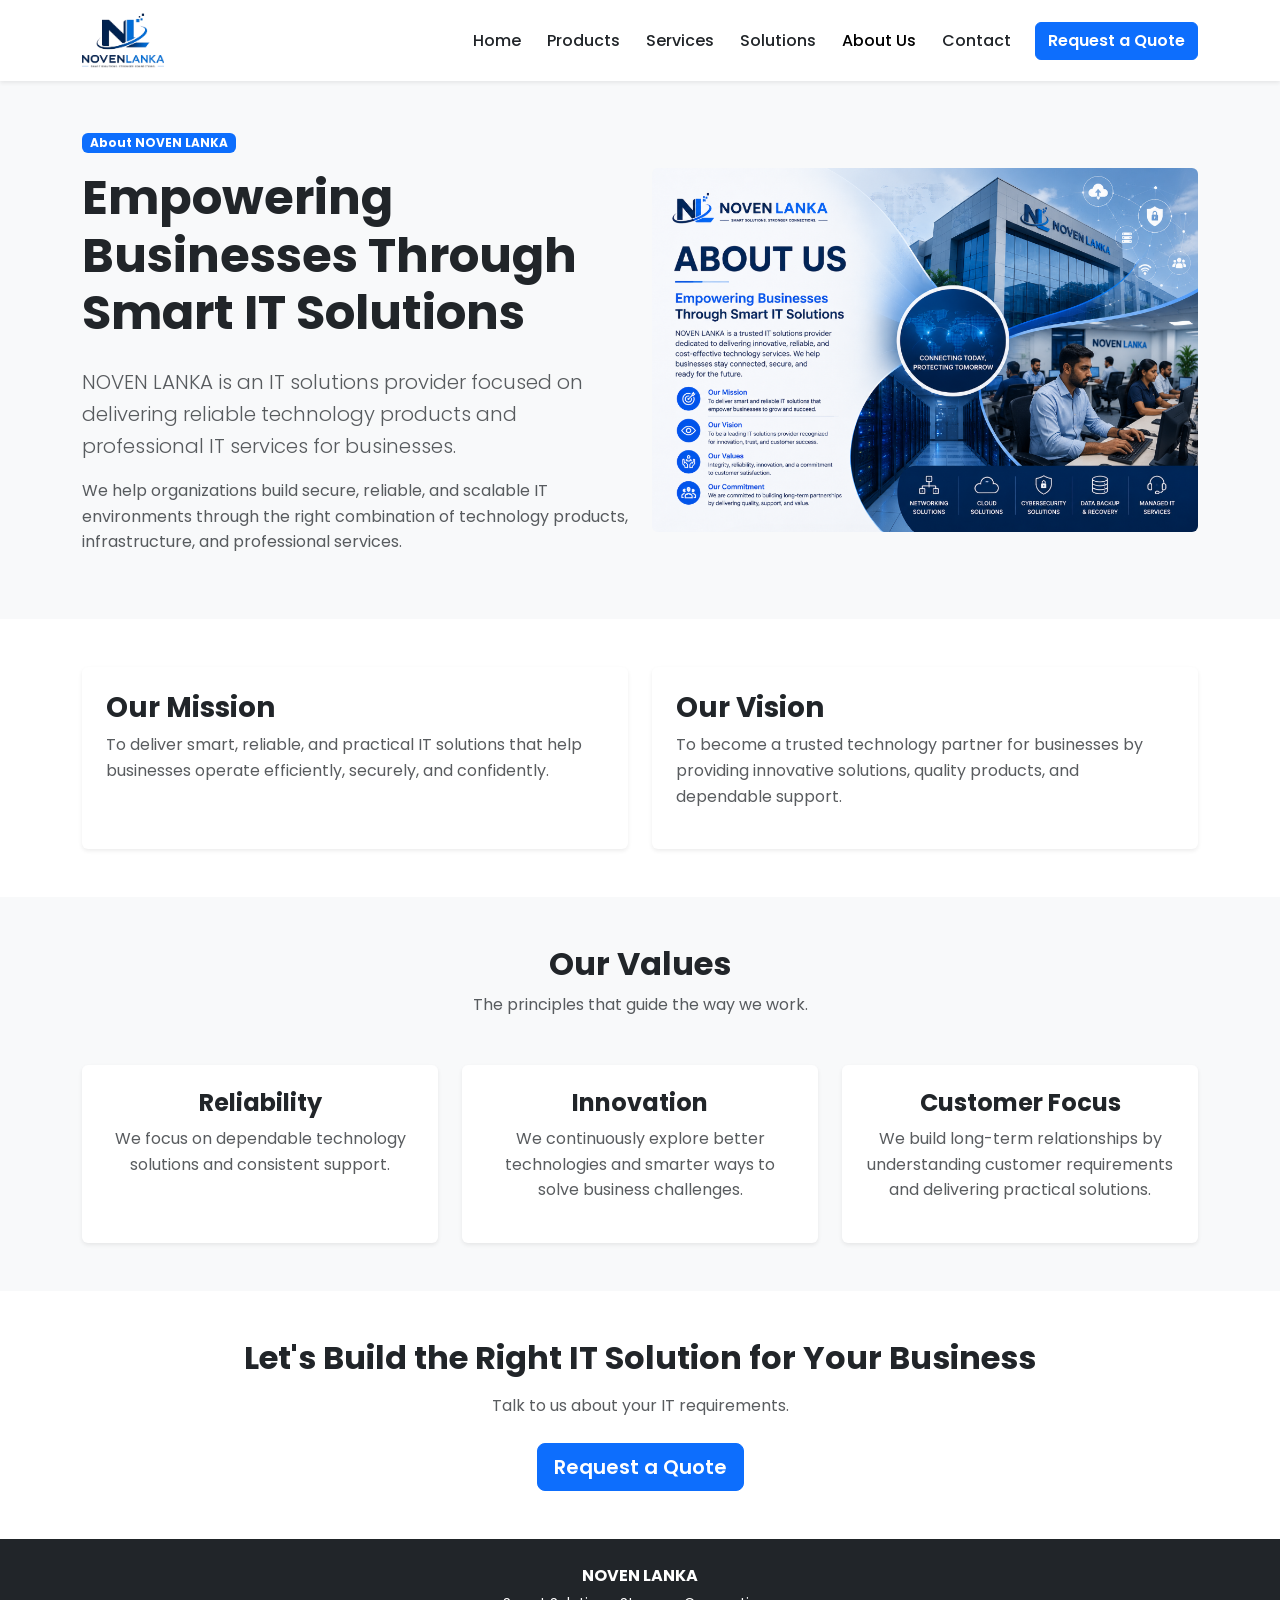
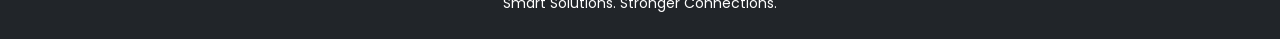
==== about.html @ 1a428ab8 "Initial NOVEN LANKA website" ====
<!DOCTYPE html>
<html lang="en">

<head>

    <!-- Basic Page Settings -->
    <meta charset="UTF-8">

    <meta name="viewport" content="width=device-width, initial-scale=1.0">

    <!-- Page Title -->
    <title>About Us | NOVEN LANKA</title>

    <!-- Favicon -->
    <link rel="icon"
        type="image/png"
        href="assets/images/logo/favicon.png">

    <!-- Google Font -->
    <link rel="preconnect"
        href="https://fonts.googleapis.com">

    <link rel="preconnect"
        href="https://fonts.gstatic.com"
        crossorigin>

    <link href="https://fonts.googleapis.com/css2?family=Poppins:wght@300;400;500;600;700&display=swap"
        rel="stylesheet">

    <!-- Bootstrap CSS -->
    <link href="https://cdn.jsdelivr.net/npm/bootstrap@5.3.7/dist/css/bootstrap.min.css"
        rel="stylesheet">

    <!-- NOVEN LANKA CSS -->
    <link rel="stylesheet"
        href="assets/css/style.css">

</head>


<body>


    <!-- =====================================================
         NAVIGATION
    ====================================================== -->

    <nav class="navbar navbar-expand-lg bg-white shadow-sm sticky-top">

        <div class="container">

            <!-- Logo -->

            <a class="navbar-brand d-flex align-items-center"
                href="index.html">

                <img src="assets/images/logo/novenlanka-logo.png"
                    alt="NOVEN LANKA"
                    class="navbar-logo">

            </a>


            <!-- Mobile Menu -->

            <button class="navbar-toggler"
                type="button"
                data-bs-toggle="collapse"
                data-bs-target="#mainNavigation"
                aria-controls="mainNavigation"
                aria-expanded="false"
                aria-label="Toggle navigation">

                <span class="navbar-toggler-icon"></span>

            </button>


            <!-- Navigation -->

            <div class="collapse navbar-collapse"
                id="mainNavigation">

                <ul class="navbar-nav ms-auto align-items-lg-center">

                    <li class="nav-item">

                        <a class="nav-link"
                            href="index.html">

                            Home

                        </a>

                    </li>


                    <li class="nav-item">

                        <a class="nav-link"
                            href="products.html">

                            Products

                        </a>

                    </li>


                    <li class="nav-item">

                        <a class="nav-link"
                            href="services.html">

                            Services

                        </a>

                    </li>


                    <li class="nav-item">

                        <a class="nav-link"
                            href="solutions.html">

                            Solutions

                        </a>

                    </li>

                    <li class="nav-item">

                        <a class="nav-link active"
                            href="about.html">

                            About Us

                        </a>

                    </li>


                    <li class="nav-item">

                        <a class="nav-link"
                            href="contact.html">

                            Contact

                        </a>

                    </li>


                    <li class="nav-item ms-lg-3 mt-2 mt-lg-0">

                        <a href="quote.html"
                            class="btn btn-primary">

                            Request a Quote

                        </a>

                    </li>

                </ul>

            </div>

        </div>

    </nav>



    <!-- =====================================================
         ABOUT HERO
    ====================================================== -->

    <section class="py-5 bg-light">

        <div class="container">

            <div class="row align-items-center">

                <div class="col-lg-6">

                    <span class="badge bg-primary mb-3">

                        About NOVEN LANKA

                    </span>


                    <h1 class="display-5 fw-bold mb-4">

                        Empowering Businesses
                        Through Smart IT Solutions

                    </h1>


                    <p class="lead text-muted">

                        NOVEN LANKA is an IT solutions provider
                        focused on delivering reliable technology
                        products and professional IT services
                        for businesses.

                    </p>


                    <p class="text-muted">

                        We help organizations build secure,
                        reliable, and scalable IT environments
                        through the right combination of
                        technology products, infrastructure,
                        and professional services.

                    </p>

                </div>


                <div class="col-lg-6 text-center mt-4 mt-lg-0">

                    <img src="assets/images/about/about-us.png"
                        class="img-fluid rounded"
                        alt="NOVEN LANKA IT Solutions">

                </div>

            </div>

        </div>

    </section>



    <!-- =====================================================
         OUR MISSION
    ====================================================== -->

    <section class="py-5">

        <div class="container">

            <div class="row g-4">


                <div class="col-md-6">

                    <div class="card h-100 shadow-sm">

                        <div class="card-body p-4">

                            <h3 class="fw-bold">

                                Our Mission

                            </h3>

                            <p class="text-muted">

                                To deliver smart, reliable, and
                                practical IT solutions that help
                                businesses operate efficiently,
                                securely, and confidently.

                            </p>

                        </div>

                    </div>

                </div>


                <div class="col-md-6">

                    <div class="card h-100 shadow-sm">

                        <div class="card-body p-4">

                            <h3 class="fw-bold">

                                Our Vision

                            </h3>

                            <p class="text-muted">

                                To become a trusted technology
                                partner for businesses by providing
                                innovative solutions, quality
                                products, and dependable support.

                            </p>

                        </div>

                    </div>

                </div>

            </div>

        </div>

    </section>



    <!-- =====================================================
         OUR VALUES
    ====================================================== -->

    <section class="py-5 bg-light">

        <div class="container">

            <div class="text-center mb-5">

                <h2 class="fw-bold">

                    Our Values

                </h2>

                <p class="text-muted">

                    The principles that guide the way we work.

                </p>

            </div>


            <div class="row g-4">


                <div class="col-md-4">

                    <div class="card h-100 text-center shadow-sm">

                        <div class="card-body p-4">

                            <h4 class="fw-bold">

                                Reliability

                            </h4>

                            <p class="text-muted">

                                We focus on dependable technology
                                solutions and consistent support.

                            </p>

                        </div>

                    </div>

                </div>


                <div class="col-md-4">

                    <div class="card h-100 text-center shadow-sm">

                        <div class="card-body p-4">

                            <h4 class="fw-bold">

                                Innovation

                            </h4>

                            <p class="text-muted">

                                We continuously explore better
                                technologies and smarter ways to
                                solve business challenges.

                            </p>

                        </div>

                    </div>

                </div>


                <div class="col-md-4">

                    <div class="card h-100 text-center shadow-sm">

                        <div class="card-body p-4">

                            <h4 class="fw-bold">

                                Customer Focus

                            </h4>

                            <p class="text-muted">

                                We build long-term relationships by
                                understanding customer requirements
                                and delivering practical solutions.

                            </p>

                        </div>

                    </div>

                </div>

            </div>

        </div>

    </section>



    <!-- =====================================================
         CALL TO ACTION
    ====================================================== -->

    <section class="py-5">

        <div class="container text-center">

            <h2 class="fw-bold mb-3">

                Let's Build the Right IT Solution for Your Business

            </h2>

            <p class="text-muted mb-4">

                Talk to us about your IT requirements.

            </p>

            <a href="quote.html"
                class="btn btn-primary btn-lg">

                Request a Quote

            </a>

        </div>

    </section>



    <!-- =====================================================
         FOOTER
    ====================================================== -->

    <footer class="bg-dark text-white py-4">

        <div class="container text-center">

            <p class="mb-1">

                <strong>NOVEN LANKA</strong>

            </p>

            <p class="small mb-0">

                Smart Solutions. Stronger Connections.

            </p>

        </div>

    </footer>



    <!-- Bootstrap JS -->

    <script src="https://cdn.jsdelivr.net/npm/bootstrap@5.3.7/dist/js/bootstrap.bundle.min.js">
    </script>


    <!-- NOVEN LANKA JS -->

    <script src="assets/js/script.js"></script>


</body>

</html>
---- assets/css/style.css ----
/* =========================================================
   NOVEN LANKA WEBSITE
   Version: 1.0
   Purpose: Main Website Styles
   ========================================================= */


/* =========================================================
   1. GLOBAL RESET
   ========================================================= */

* {
    margin: 0;
    padding: 0;
    box-sizing: border-box;
}


/* =========================================================
   2. GLOBAL STYLES
   ========================================================= */

body {
    font-family: 'Poppins', sans-serif;
    color: #212529;
    background: #ffffff;
    line-height: 1.6;
}

a {
    text-decoration: none;
}

img {
    max-width: 100%;
    height: auto;
}


/* =========================================================
   3. NAVIGATION
   ========================================================= */

.navbar {
    min-height: 80px;
    padding: 8px 0;
    background: #ffffff;
}

.navbar-brand {
    padding: 4px 0;
    display: flex;
    align-items: center;
}

.navbar-logo {
    width: auto;
    height: 55px;
    max-height: 55px;
    object-fit: contain;
    display: block;
}

.navbar .nav-link {
    font-weight: 500;
    color: #212529;
    margin-left: 10px;
}

.navbar .nav-link:hover {
    color: #0d6efd;
}


/* =========================================================
   4. HERO SECTION
   ========================================================= */

.hero {
    padding: 100px 0;
    background: #f8f9fa;
}

.hero h1 {
    color: #212529;
    font-weight: 700;
    line-height: 1.2;
}

.hero p {
    color: #6c757d;
    line-height: 1.8;
}


/* =========================================================
   5. SERVICE CARDS
   ========================================================= */

.card {
    border: none;
    transition: transform 0.3s ease, box-shadow 0.3s ease;
}

.card:hover {
    transform: translateY(-8px);
    box-shadow: 0 10px 25px rgba(0, 0, 0, 0.10);
}


/* =========================================================
   6. FEATURED PRODUCT IMAGES
   ========================================================= */

.card img {
    height: 220px;
    object-fit: cover;
}


/* =========================================================
   7. SECTION HEADINGS
   ========================================================= */

section h2 {
    font-weight: 700;
}


/* =========================================================
   8. BUTTONS
   ========================================================= */

.btn {
    font-weight: 600;
}


/* =========================================================
   9. RESPONSIVE DESIGN
   ========================================================= */

@media (max-width: 991px) {

    .navbar .nav-link {
        margin-left: 0;
        padding: 10px 0;
    }

    .hero {
        padding: 80px 0;
    }

}


@media (max-width: 767px) {

    .navbar {
        min-height: 70px;
    }

    .navbar-logo {
        height: 50px;
        max-height: 50px;
    }

    .hero {
        padding: 60px 0;
        text-align: center;
    }

    .hero h1 {
        font-size: 2.2rem;
    }

    .hero p {
        font-size: 1rem;
    }

}
/* =========================================================
   FINAL NAVBAR LOGO SIZE FIX
   ========================================================= */

.navbar .navbar-brand img {
    width: auto !important;
    height: 55px !important;
    max-width: 180px !important;
    max-height: 55px !important;
    object-fit: contain !important;
    display: block !important;
}

.navbar .navbar-brand {
    height: 65px;
    display: flex;
    align-items: center;
    padding: 0;
}

/* FINAL NAVBAR LOGO SIZE FIX */

.navbar .navbar-brand img {
    width: auto !important;
    height: 55px !important;
    max-width: 180px !important;
    max-height: 55px !important;
    object-fit: contain !important;
    display: block !important;
}

.navbar .navbar-brand {
    height: 65px;
    display: flex;
    align-items: center;
    padding: 0;
}
/* =========================================================
   MOBILE NAVIGATION FIX
   ========================================================= */

@media (max-width: 991.98px) {
    .navbar-expand-lg .navbar-collapse.show {
        display: block !important;
    }
}
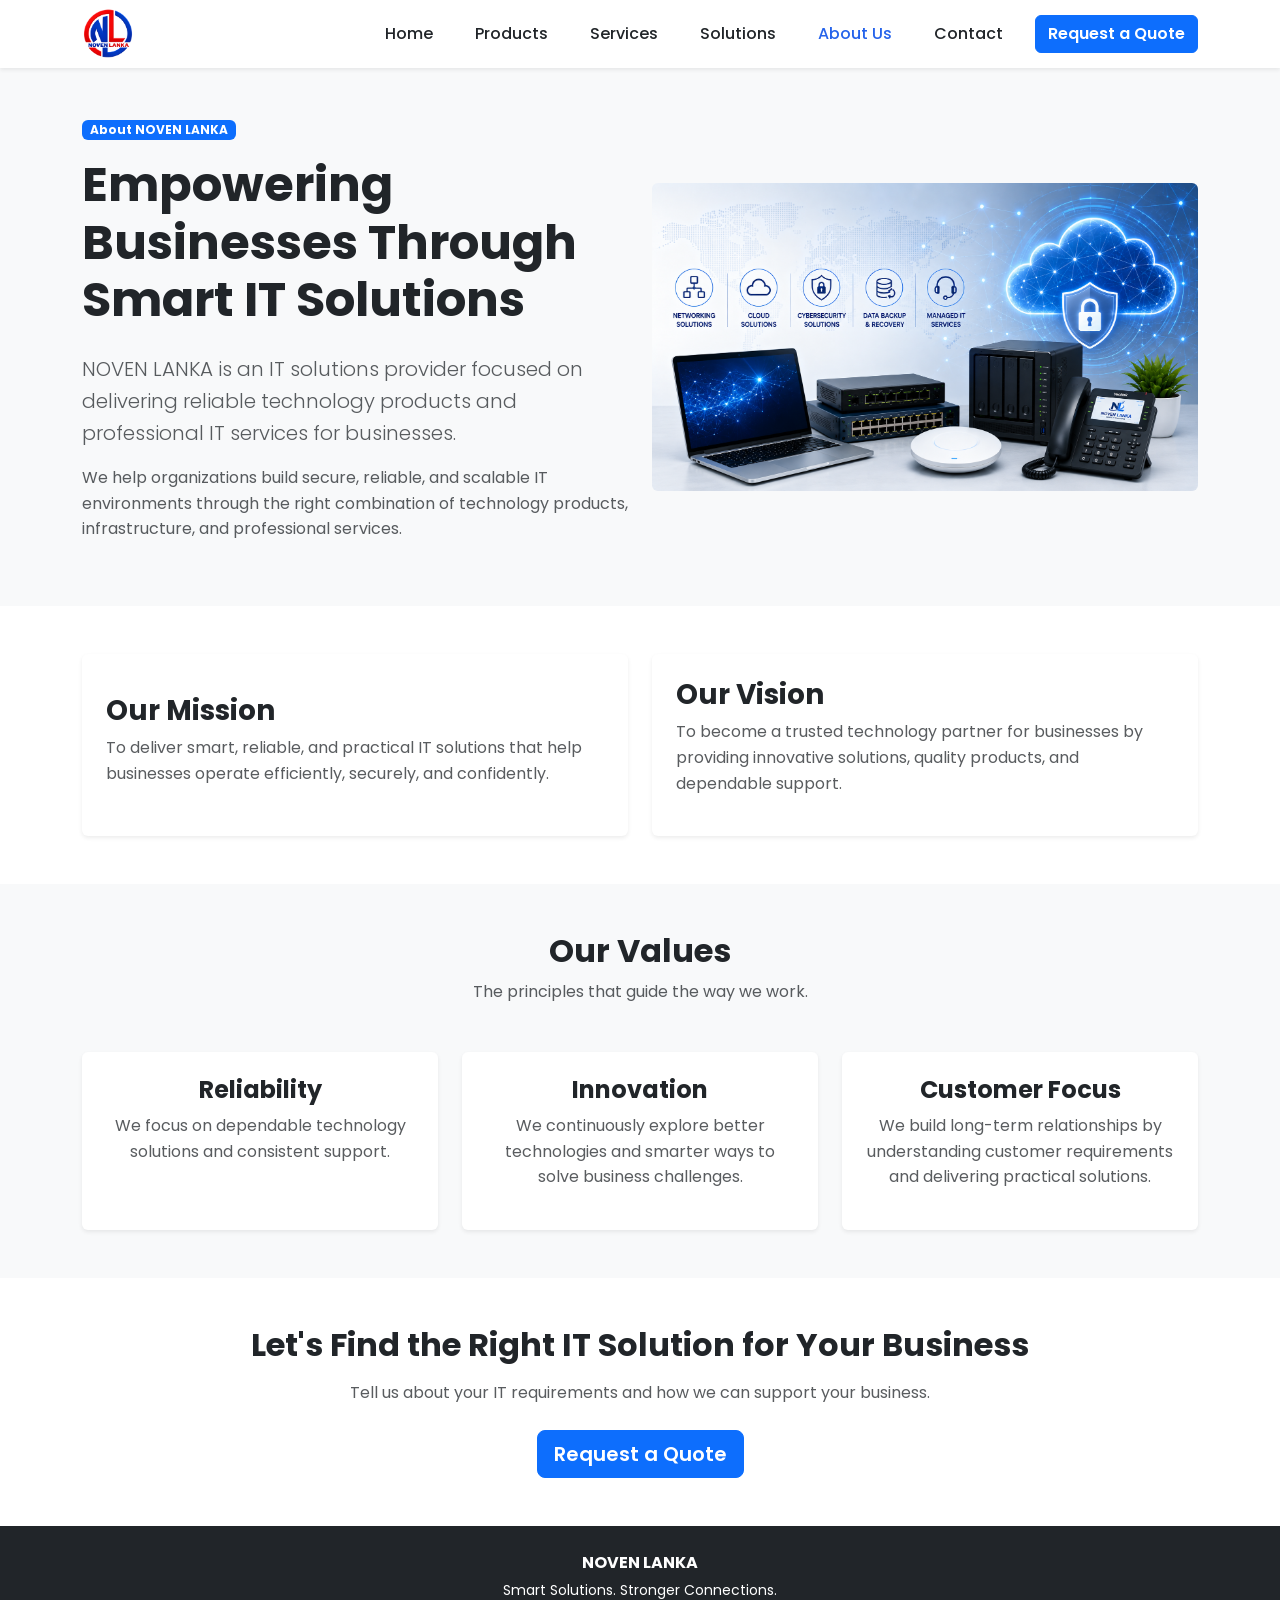
==== commit 0f56b95d: "" ====
--- a/about.html
+++ b/about.html
@@ -54,7 +54,7 @@
             <a class="navbar-brand d-flex align-items-center"
                 href="index.html">
 
-                <img src="assets/images/logo/novenlanka-logo.png"
+                <img src="assets/images/logo/novenlanka-logo-main.png"
                     alt="NOVEN LANKA"
                     class="navbar-logo">
 
@@ -227,7 +227,7 @@
 
                 <div class="col-lg-6 text-center mt-4 mt-lg-0">
 
-                    <img src="assets/images/about/about-us.png"
+                    <img src="assets/images/about/about-us-banner.png"
                         class="img-fluid rounded"
                         alt="NOVEN LANKA IT Solutions">
 
@@ -258,11 +258,13 @@
 
                         <div class="card-body p-4">
 
-                            <h3 class="fw-bold">
-
-                                Our Mission
-
-                            </h3>
+                            <div class="fs-2 text-primary mb-3">
+                            <i class="bi bi-bullseye"></i>
+                        </div>
+
+                        <h3 class="fw-bold">
+                            Our Mission
+                        </h3>
 
                             <p class="text-muted">
 
@@ -438,15 +440,15 @@
 
         <div class="container text-center">
 
-            <h2 class="fw-bold mb-3">
-
-                Let's Build the Right IT Solution for Your Business
+           <h2 class="fw-bold mb-3">
+
+                Let's Find the Right IT Solution for Your Business
 
             </h2>
 
             <p class="text-muted mb-4">
 
-                Talk to us about your IT requirements.
+                Tell us about your IT requirements and how we can support your business.
 
             </p>
 
--- a/assets/css/style.css
+++ b/assets/css/style.css
@@ -1,6 +1,6 @@
 /* =========================================================
    NOVEN LANKA WEBSITE
-   Version: 1.0
+   Version: 1.1
    Purpose: Main Website Styles
    ========================================================= */
 
@@ -42,21 +42,25 @@
    ========================================================= */
 
 .navbar {
-    min-height: 80px;
-    padding: 8px 0;
+    min-height: 68px;
+    padding: 4px 0;
     background: #ffffff;
+    box-shadow: 0 2px 10px rgba(0, 0, 0, 0.06);
 }
 
 .navbar-brand {
-    padding: 4px 0;
+    height: 60px;
+    padding: 0;
     display: flex;
     align-items: center;
 }
 
+.navbar .navbar-brand img,
 .navbar-logo {
     width: auto;
-    height: 55px;
-    max-height: 55px;
+    height: 52px;
+    max-width: 180px;
+    max-height: 52px;
     object-fit: contain;
     display: block;
 }
@@ -65,10 +69,13 @@
     font-weight: 500;
     color: #212529;
     margin-left: 10px;
-}
-
-.navbar .nav-link:hover {
-    color: #0d6efd;
+    padding: 0.6rem 1rem !important;
+    transition: color 0.2s ease;
+}
+
+.navbar .nav-link:hover,
+.navbar .nav-link.active {
+    color: #2563eb !important;
 }
 
 
@@ -77,7 +84,7 @@
    ========================================================= */
 
 .hero {
-    padding: 100px 0;
+    padding: 55px 0;
     background: #f8f9fa;
 }
 
@@ -85,6 +92,7 @@
     color: #212529;
     font-weight: 700;
     line-height: 1.2;
+    font-size: 3rem;
 }
 
 .hero p {
@@ -94,7 +102,7 @@
 
 
 /* =========================================================
-   5. SERVICE CARDS
+   5. SERVICE / CONTENT CARDS
    ========================================================= */
 
 .card {
@@ -137,36 +145,103 @@
 
 
 /* =========================================================
-   9. RESPONSIVE DESIGN
-   ========================================================= */
-
-@media (max-width: 991px) {
+   9. CONTACT PAGE
+   ========================================================= */
+
+/* Contact Hero */
+
+.contact-hero {
+    padding-top: 1.25rem !important;
+    padding-bottom: 1.25rem !important;
+}
+
+.contact-hero h1 {
+    font-size: 2.4rem;
+    margin-bottom: 0.5rem !important;
+    line-height: 1.2;
+}
+
+.contact-hero p {
+    margin-bottom: 0 !important;
+    line-height: 1.5;
+}
+
+
+/* Contact Main Section */
+
+.contact-main {
+    padding-top: 1.5rem !important;
+    padding-bottom: 1.5rem !important;
+}
+
+.contact-main .row {
+    --bs-gutter-x: 2rem;
+    --bs-gutter-y: 1.5rem;
+}
+
+
+/* Contact Form Card */
+
+.contact-main .card-body {
+    padding: 1.5rem !important;
+}
+
+
+/* Contact Form Spacing */
+
+.contact-main form .mb-3 {
+    margin-bottom: 0.75rem !important;
+}
+
+.contact-main form .mb-4 {
+    margin-bottom: 1rem !important;
+}
+
+
+/* =========================================================
+   10. MOBILE NAVIGATION
+   ========================================================= */
+
+@media (max-width: 991.98px) {
+
+    .navbar {
+        min-height: 64px;
+        padding: 4px 0;
+    }
+
+    .navbar-brand {
+        height: 56px;
+    }
+
+    .navbar .navbar-brand img,
+    .navbar-logo {
+        height: 50px !important;
+        max-height: 50px !important;
+    }
 
     .navbar .nav-link {
         margin-left: 0;
-        padding: 10px 0;
-    }
-
-    .hero {
-        padding: 80px 0;
-    }
-
-}
-
-
-@media (max-width: 767px) {
-
-    .navbar {
-        min-height: 70px;
-    }
-
-    .navbar-logo {
-        height: 50px;
-        max-height: 50px;
+        padding: 10px 0 !important;
+    }
+
+    .navbar-expand-lg .navbar-collapse.show {
+        display: block !important;
     }
 
     .hero {
         padding: 60px 0;
+    }
+}
+
+
+/* =========================================================
+   11. MOBILE CONTACT PAGE
+   ========================================================= */
+
+@media (max-width: 767px) {
+
+    .hero {
+        padding: 50px 0;
         text-align: center;
     }
 
@@ -178,50 +253,109 @@
         font-size: 1rem;
     }
 
-}
-/* =========================================================
-   FINAL NAVBAR LOGO SIZE FIX
-   ========================================================= */
-
-.navbar .navbar-brand img {
-    width: auto !important;
-    height: 55px !important;
-    max-width: 180px !important;
-    max-height: 55px !important;
-    object-fit: contain !important;
-    display: block !important;
-}
-
-.navbar .navbar-brand {
-    height: 65px;
-    display: flex;
-    align-items: center;
-    padding: 0;
-}
-
-/* FINAL NAVBAR LOGO SIZE FIX */
-
-.navbar .navbar-brand img {
-    width: auto !important;
-    height: 55px !important;
-    max-width: 180px !important;
-    max-height: 55px !important;
-    object-fit: contain !important;
-    display: block !important;
-}
-
-.navbar .navbar-brand {
-    height: 65px;
-    display: flex;
-    align-items: center;
-    padding: 0;
-}
-/* =========================================================
-   MOBILE NAVIGATION FIX
-   ========================================================= */
-
-@media (max-width: 991.98px) {
-    .navbar-expand-lg .navbar-collapse.show {
-        display: block !important;
-    }
+    .contact-hero {
+        padding-top: 1.25rem !important;
+        padding-bottom: 1.25rem !important;
+    }
+
+    .contact-hero h1 {
+        font-size: 2rem;
+    }
+
+    .contact-main {
+        padding-top: 1.5rem !important;
+        padding-bottom: 1.5rem !important;
+    }
+
+    .contact-main .card-body {
+        padding: 1.25rem !important;
+    }
+}
+
+/* =====================================================
+   CONTACT FORM - COMPACT FIELDS
+   ===================================================== */
+
+.contact-main .form-label {
+    margin-bottom: 0.35rem !important;
+}
+
+.contact-main .form-control {
+    padding: 0.55rem 0.75rem !important;
+}
+
+.contact-main textarea.form-control {
+    min-height: 90px;
+}
+/* =====================================================
+   CONTACT WHY SECTION - COMPACT
+   ===================================================== */
+
+.contact-why {
+    padding-top: 2.5rem;
+    padding-bottom: 2.5rem;
+}
+
+.contact-why .mb-5 {
+    margin-bottom: 2rem !important;
+}
+
+.contact-why .row {
+    --bs-gutter-y: 1.5rem;
+}
+
+.contact-why .fs-1 {
+    margin-bottom: 0.75rem !important;
+}
+
+.contact-why h5 {
+    margin-bottom: 0.5rem;
+}
+
+.contact-why p {
+    margin-bottom: 0;
+}
+/* =====================================================
+   CONTACT PAGE - COMPACT FOOTER
+   ===================================================== */
+
+.contact-why + footer {
+    padding-top: 2.5rem !important;
+    padding-bottom: 2.5rem !important;
+}
+
+.contact-why + footer .row {
+    --bs-gutter-y: 1.5rem;
+}
+
+.contact-why + footer hr {
+    margin-top: 1.5rem !important;
+    margin-bottom: 1.5rem !important;
+}
+/* =====================================================
+   CONTACT PAGE - CONTACT INFO SPACING
+   ===================================================== */
+
+.contact-main > .container > .row > .col-lg-5 .mb-4 {
+    margin-bottom: 1rem !important;
+}
+
+.contact-main > .container > .row > .col-lg-5 > p {
+    margin-bottom: 1.25rem !important;
+}
+/* =====================================================
+   QUOTE PAGE - COMPACT HERO
+   ===================================================== */
+
+.quote-hero {
+    padding-top: 2.5rem !important;
+    padding-bottom: 2.5rem !important;
+}
+
+.quote-hero h1 {
+    margin-bottom: 0 !important;
+}
+
+.quote-hero p {
+    margin-bottom: 0 !important;
 }
